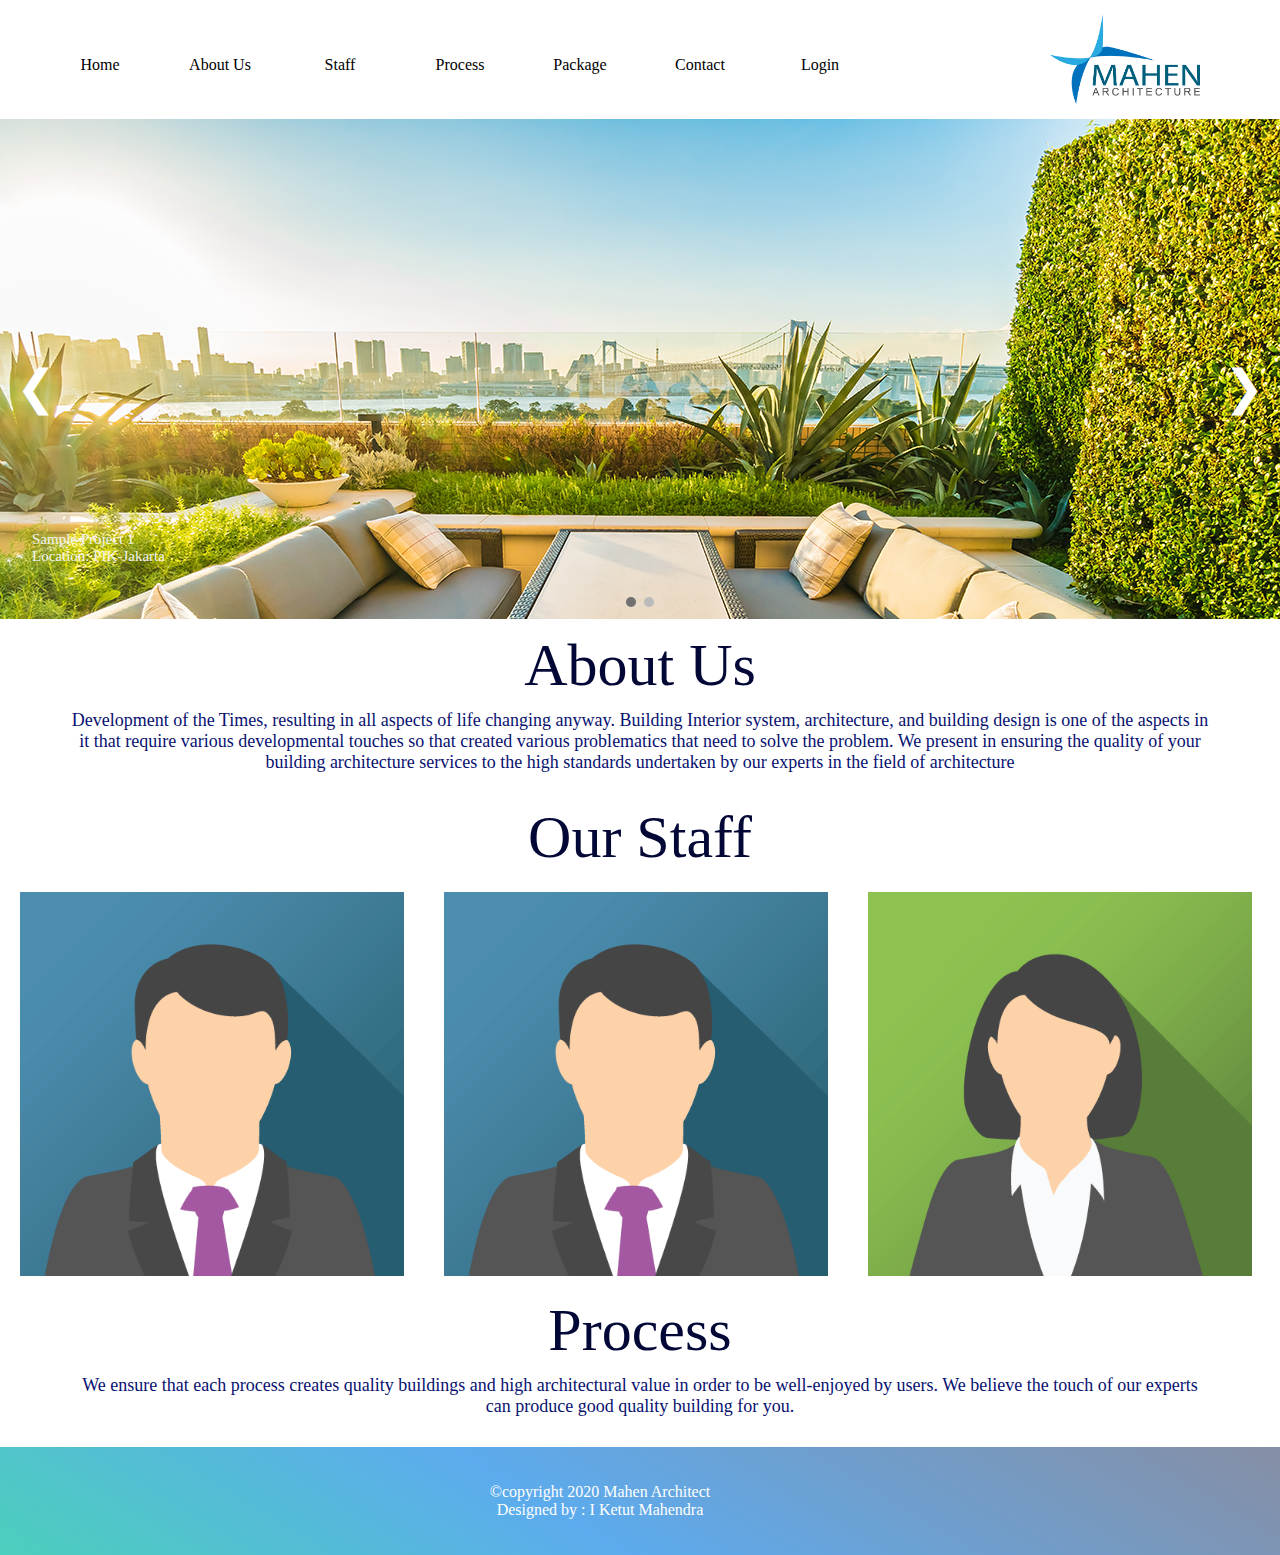
==== index.html @ e774f805 "initial first commit" ====
<!DOCTYPE html>
<html lang="en">

<head>
    <meta charset="UTF-8">
    <meta name="architecture">
    <meta name="bali architecture">
    <meta name="modern architecture">
    <meta name="classic architecture">
    <title>Mahen Architecture - Home</title>
    <link rel="icon" type="image/png" href="attribute/mahen.png">
    <link rel="stylesheet" href="css/stylesheet.css" type="text/css">
    <link rel="stylesheet" href="css/stylesheet-home.css" type="text/css">
</head>

<body onload="myFunction()">
    <div id="loader"></div>

    <div id="myDiv" class="animate-bottom">
        <div class="navigation-group">
            <img src="attribute/mahengroup.png" class="logo" />
            <div class="navigate-button">
                <nav class="navigation">
                    <ul>
                        <li><a href="html/home.html">Home</a></li>
                        <li><a href="html/about.html">About Us</a></li>
                        <li><a href="html/staff.html">Staff</a></li>
                        <li><a href="html/process.html">Process</a></li>
                        <li><a href="html/package.html">Package</a></li>
                        <li><a href="html/contact.html">Contact</a></li>
                        <li><a href="html/login.html">Login</a></li>
                    </ul>
                </nav>
            </div>
        </div>

        <div class="nav600">
            <a href="html/home.html" class="navClick">Home</a>
            <div class="dropdown">
                <button class="dropbtn">More Menu</button>
                <div class="drop-content">
                    <a href="html/about.html">About Us</a>
                    <a href="html/staff.html">Staff</a>
                    <a href="html/process.html">Process</a>
                    <a href="html/package.html">Package</a>
                    <a href="html/contact.html">Contact</a>
                    <a href="html/login.html">Login</a>
                </div>
            </div>
            <img src="attribute/mahengroup.png" class="logo600" />
        </div>

        <div class="head">
            <div class="slideshow-container">

                <div class="mySlides fade">
                    <img src="attribute/2452.jpg" class="slide-image">
                    <div class="text">Sample Project 1<br>Location: PIK-Jakarta</div>
                </div>

                <div class="mySlides fade">
                    <img src="attribute/architecture.jpg" class="slide-image">
                    <div class="text">Sample Project 2<br>Location: Bedugul-Bali</div>
                </div>

                <a class="prev" onclick="plusSlides(-1)">&#10094;</a>
                <a class="next" onclick="plusSlides(1)">&#10095;</a>

                <div class="dot-container">
                    <span class="dot" onclick="currentSlide(1)"></span>
                    <span class="dot" onclick="currentSlide(2)"></span>
                </div>
            </div>
            <script src="javascript/second-script.js"></script>
            <script src="javascript/main-script.js"></script>
        </div>

        <div class="main-data">
            <h1 class="brief">About Us</h1>
            <p class="brief-paragraph">
                Development of the Times, resulting in all aspects of life changing anyway. Building Interior system, architecture, and building design is one of the aspects in it that require various developmental touches so that created various problematics that need
                to solve the problem. We present in ensuring the quality of your building architecture services to the high standards undertaken by our experts in the field of architecture
            </p>

            <h1 class="brief">Our Staff</h1>
            <div class="row">
                <div class="column">
                    <div class="main-avatar">
                        <img src="attribute/img_avatar.png" alt="avatar" class="image">
                        <div class="overlay">
                            <div class="text-avatar"><b>I Ketut Mahendra</b><br>CEO and Head of Architect<br>+62 83119336070</div>
                        </div>
                    </div>
                </div>
            </div>

            <div class="row">
                <div class="column">
                    <div class="main-avatar">
                        <img src="attribute/img_avatar.png" alt="avatar" class="image">
                        <div class="overlay">
                            <div class="text-avatar"><b>Agusta Ferdanto</b><br>Head of Constrution Enginner</div>
                        </div>
                    </div>
                </div>
            </div>

            <div class="row">
                <div class="column">
                    <div class="main-avatar">
                        <img src="attribute/img_avatar_girl.png" alt="avatar" class="image">
                        <div class="overlay">
                            <div class="text-avatar"><b>Kirana Cantika Dara</b><br>Head of Interior Designer</div>
                        </div>
                    </div>
                </div>
            </div>
        </div>

        <h1 class="brief">Process</h1>
        <p class="brief-paragraph">
            We ensure that each process creates quality buildings and high architectural value in order to be well-enjoyed by users. We believe the touch of our experts can produce good quality building for you.
        </p>

        <footer>
            <div class="foot">
                <p class="text-foot">&copy;copyright 2020 Mahen Architect<br>Designed by : I Ketut Mahendra</p>
            </div>
        </footer>
    </div>

</body>
<script src="javascript/loader.js"></script>

</html>
---- css/stylesheet.css ----
@charset "utf-8";

/* css document*/


/*general part*/

body {
    margin: 0px;
    padding: 0px;
}

.head {
    margin: 0px;
    padding: 0px;
    font-family: segoe UI;
}

.logo {
    float: right;
    padding: 15px 20px 15px 0px;
    margin: 0px 60px 0px 0px;
    width: 150px;
    height: auto;
}

.navigate-button {
    padding: 10px 0px 0px 0px;
    margin: 0px;
}

.navigation ul {
    list-style-type: none;
}

.navigation li {
    float: left;
}

.navigation li a {
    display: block;
    color: black;
    text-align: center;
    text-decoration: none;
    width: 120px;
    padding: 30px 0px;
    font-weight: 400;
    font-family: segoe ui;
}

.navigation li a:hover {
    border-bottom: 5px;
    border-bottom-style: solid;
    border-bottom-color: #000dc0;
    color: #000dc0;
    transition: ease-in-out;
    transition-duration: 0.2s;
    background-color: hsla(0, 0%, 100%, 0.589);
}

.nav600 {
    overflow: hidden;
    background-color: rgb(255, 255, 255);
    display: none;
    height: 88px;
    font-family: segoe ui;
}

.nav600 a {
    float: left;
    font-size: 16px;
    color: black;
    text-align: center;
    padding: 30px 16px;
    text-decoration: none;
}

.dropdown {
    float: left;
    overflow: hidden;
}

.logo600 {
    float: right;
    height: 60px;
    margin: 10px 30px 10px 0px;
}

.dropdown .dropbtn {
    font-size: 16px;
    border: none;
    outline: none;
    color: black;
    padding: 30px 16px;
    background-color: inherit;
    font-family: inherit;
    margin: 0px;
}

.nav600 a:hover,
.dropdown:hover .dropbtn {
    border-bottom: 5px;
    border-bottom-style: solid;
    border-bottom-color: #000dc0;
    color: white;
    transition: ease-in-out;
    transition-duration: 0.2s;
    background-color: rgb(75, 75, 75);
}

.drop-content {
    display: none;
    position: absolute;
    background-color: #f9f9f9;
    min-width: 160px;
    box-shadow: 0px 8px 16px 0px rgba(0, 0, 0, 0.2);
}

.drop-content a {
    float: none;
    color: black;
    padding: 12px 16px;
    text-decoration: none;
    display: block;
    text-align: left;
}

.drop-content a:hover {
    background-color: rgb(75, 75, 75);
    border-bottom: 5px;
    border-bottom-style: solid;
    border-bottom-color: #000dc0;
    color: white;
}

.dropdown:hover .drop-content {
    display: block;
}

footer {
    background-image: linear-gradient(31deg, rgba(26, 200, 163, 0.7931547619047619) 0%, rgba(5, 126, 228, 0.6502976190476191) 46%, rgba(1, 18, 65, 0.4738270308123249) 100%);
    color: white;
    padding: 20px 40px 20px 40px;
    margin-top: 20px;
    width: 100%;
    float: right;
    text-align: center;
}

.text-foot {
    text-align: center;
    text-shadow: black;
    font-size: 16px;
    font-family: segoe UI;
    padding: 0px 20px 0px 20px;
}

#loader {
    position: absolute;
    left: 50%;
    top: 50%;
    width: 150px;
    height: 150px;
    margin: -75px 0px 0px -75px;
    border: 8px;
    border-style: solid;
    border-color: black;
    border-radius: 50%;
    border-top: 8px solid #0a629c;
    width: 120px;
    height: 120px;
    -webkit-animation: spin 2s linear infinite;
    animation: spin 2s linear infinite;
}

@-webkit-keyframes spin {
    0% {
        -webkit-transform: rotate(0deg);
    }
    100% {
        -webkit-transform: rotate(360deg);
    }
}

@keyframes spin {
    0% {
        transform: rotate(0deg);
    }
    100% {
        transform: rotate(360deg);
    }
}

.animate-bottom {
    position: relative;
    display: none;
    -webkit-animation-name: animatebottom;
    -webkit-animation-duration: 1s;
    animation-name: animatebottom;
    animation-duration: 1s;
}

@-webkit-keyframes animatebottom {
    from {
        bottom: -100px;
        opacity: 0;
    }
    to {
        bottom: 0px;
        opacity: 1;
    }
}

@keyframes animatebottom {
    from {
        bottom: -100px;
        opacity: 0;
    }
    to {
        bottom: 0px;
        opacity: 1;
    }
}

#myDiv {
    display: none;
}

@media screen and (max-width: 800px) {
    .navigation-group {
        display: none;
    }
    .navigation li a {
        display: none;
    }
    .nav600 {
        display: block;
    }
}
---- css/stylesheet-home.css ----
@charset "utf-8";

/*css document*/


/*carousel*/

.slideshow-container {
    width: 100%;
    position: inherit;
}

.slide-image {
    width: 100%;
    margin: 0px;
}

.prev {
    cursor: pointer;
    position: relative;
    display: block;
    top: 50%;
    width: auto;
    padding: 16px;
    margin-top: -250px;
    color: white;
    font-weight: 50;
    font-size: 48px;
    transition: o.6s ease;
    border-radius: 0px 15px 15px 0px;
    user-select: none;
    float: left;
}

.next {
    cursor: pointer;
    position: relative;
    display: block;
    top: 50%;
    width: auto;
    padding: 16px;
    margin-top: -250px;
    color: white;
    font-weight: 0;
    font-size: 48px;
    transition: o.6s ease;
    border-radius: 15px 0px 0px 15px;
    user-select: none;
    float: right;
}

.text {
    color: #f2f2f2;
    font-size: 15px;
    padding: 8px 12px;
    margin: -100px 20px 20px 20px;
    text-align: left;
}

.dot-container {
    text-align: center;
}

.dot {
    cursor: pointer;
    height: 10px;
    width: 10px;
    margin: 0px 2px;
    background-color: #bbb;
    border-radius: 50%;
    display: inline-block;
    transition: background-color 0.6s ease;
}

.active,
.dot:hover {
    background-color: #717171;
}

.fade {
    -webkit-animation-name: fade;
    -webkit-animation-duration: 1.5s;
    animation-name: fade;
    animation-duration: 1.5s;
}

@-webkit-keyframes fade {
    from {
        opacity: .4;
    }
    to {
        opacity: 1;
    }
}

@keyframes fade {
    from {
        opacity: .4;
    }
    to {
        opacity: 1;
    }
}

@media only screen and (max-width:300px) {
    .prev,
    .next,
    .text {
        font-size: 11px;
    }
}


/*brief text*/

.brief {
    font-family: segoe UI;
    font-size: 60px;
    text-align: center;
    color: #030736;
    font-weight: 200;
    margin: 20px 40px 0px 40px;
}

.brief-paragraph {
    font-family: segoe UI;
    font-size: 18px;
    text-align: center;
    color: #081170;
    font-weight: 100;
    margin: 0px 60px;
    padding: 10px;
}


/*avatar picture*/

.main-avatar {
    position: relative;
    width: 30%;
    margin: 20px;
    float: left;
}

.image {
    display: block;
    width: 100%;
    height: auto;
}

.overlay {
    position: absolute;
    bottom: 100%;
    left: 0;
    right: 0;
    background-image: linear-gradient(31deg, rgba(26, 200, 163, 0.7931547619047619) 0%, rgba(5, 126, 228, 0.6502976190476191) 46%, rgba(1, 18, 65, 0.4738270308123249) 100%);
    ;
    overflow: hidden;
    width: 100%;
    height: 0;
    transition: 0.5s ease;
}

.main-avatar:hover .overlay {
    bottom: 0;
    height: 100%;
}

.text-avatar {
    color: white;
    font-weight: 200;
    font-size: 20px;
    font-family: Segoe UI;
    position: absolute;
    top: 50%;
    left: 50%;
    margin: 0px;
    padding: 5px;
    width: 100%;
    -webkit-transform: translate(-50%, -50%);
    -ms-transform: translate(-50%, -50%);
    transform: translate(-50%, -50%);
    text-align: center;
}

@media screen and (max-width: 650px) {
    .text {
        display: none;
    }
    .prev {
        display: none;
    }
    .next {
        display: none;
    }
    .main-avatar {
        position: relative;
        width: 90%;
        margin: 20px;
        float: left;
    }
}
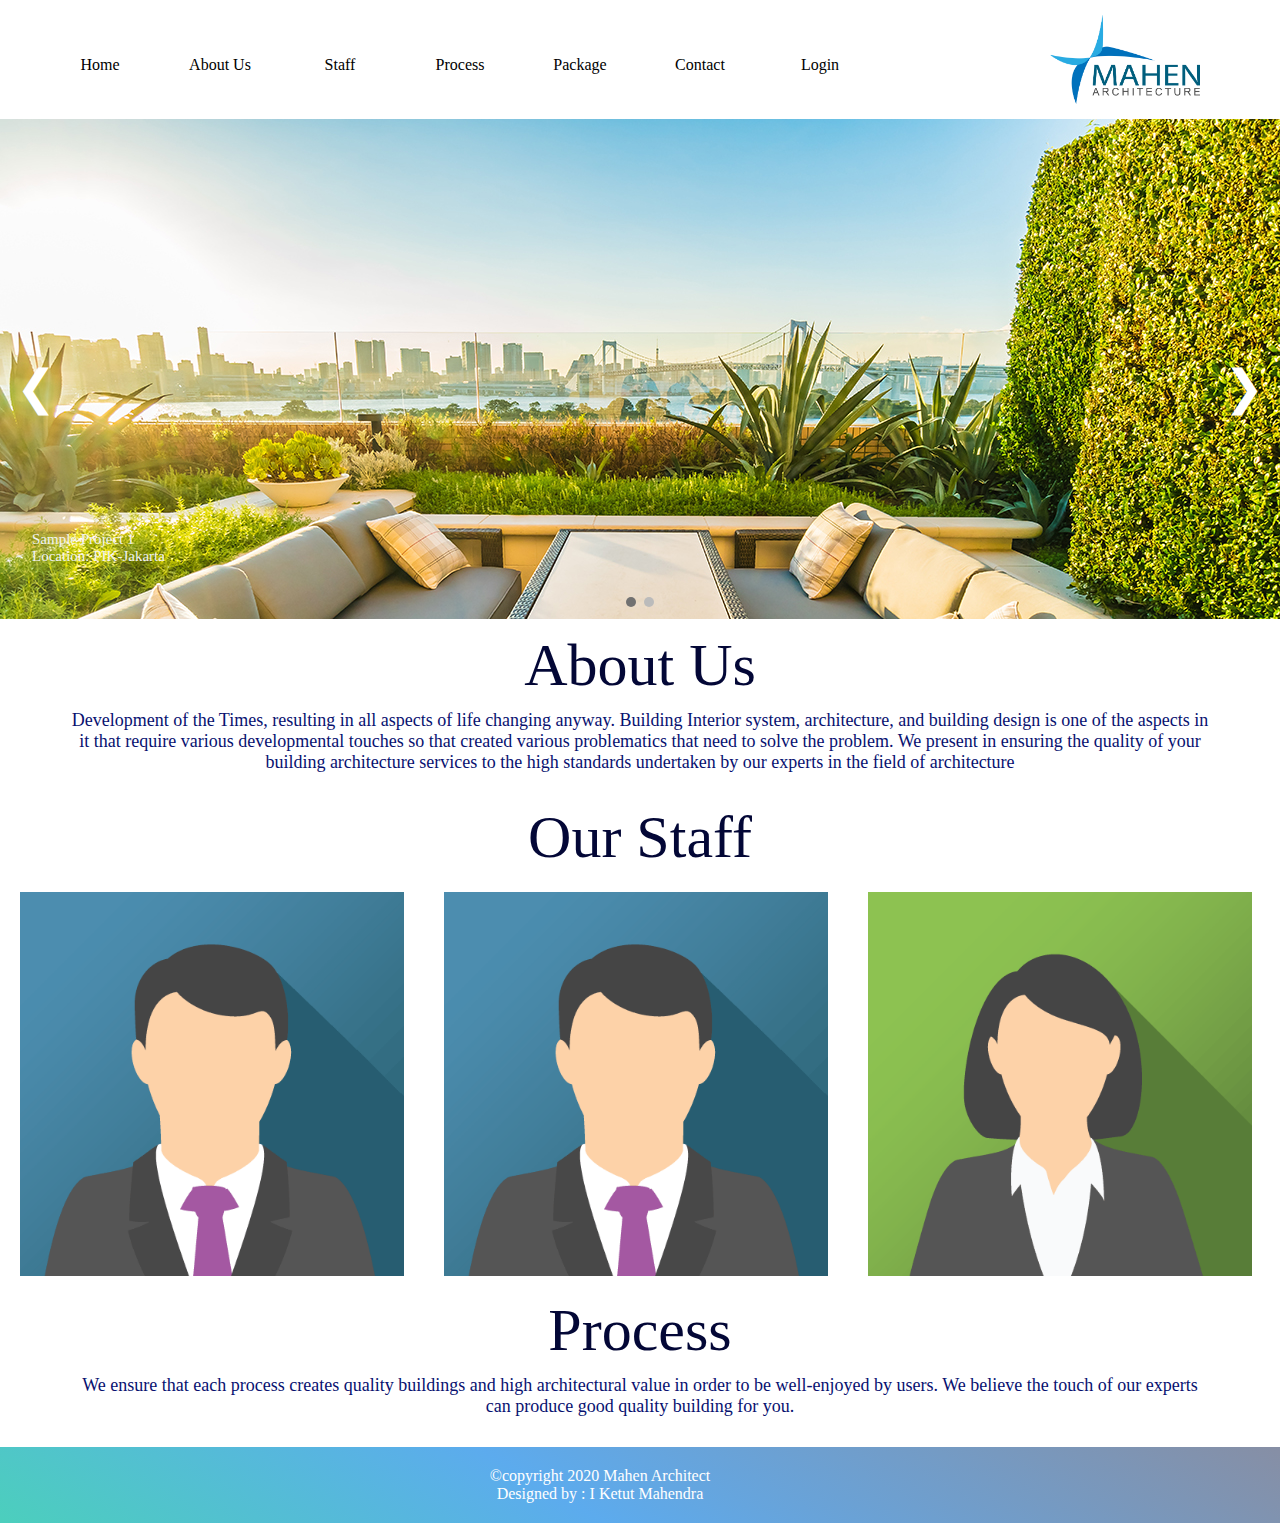
==== commit ba7ea654: "commit3" ====
--- a/index.html
+++ b/index.html
@@ -3,14 +3,13 @@
 
 <head>
     <meta charset="UTF-8">
-    <meta name="architecture">
-    <meta name="bali architecture">
-    <meta name="modern architecture">
-    <meta name="classic architecture">
+    <meta name="mahen architecture" content="architecture, bali, bali architecture, architectural Project">
+    <meta name="viewport" content="width=device-width, initial-scale=1.0">
     <title>Mahen Architecture - Home</title>
     <link rel="icon" type="image/png" href="attribute/mahen.png">
     <link rel="stylesheet" href="css/stylesheet.css" type="text/css">
     <link rel="stylesheet" href="css/stylesheet-home.css" type="text/css">
+    <script src="javascript/loader.js"></script>
 </head>
 
 <body onload="myFunction()">
@@ -18,7 +17,7 @@
 
     <div id="myDiv" class="animate-bottom">
         <div class="navigation-group">
-            <img src="attribute/mahengroup.png" class="logo" />
+            <img src="attribute/mahengroup.png" class="logo" alt="mahen architecture logo" />
             <div class="navigate-button">
                 <nav class="navigation">
                     <ul>
@@ -47,19 +46,19 @@
                     <a href="html/login.html">Login</a>
                 </div>
             </div>
-            <img src="attribute/mahengroup.png" class="logo600" />
+            <img src="attribute/mahengroup.png" class="logo600" alt="mahen architecture logo" />
         </div>
 
         <div class="head">
             <div class="slideshow-container">
 
                 <div class="mySlides fade">
-                    <img src="attribute/2452.jpg" class="slide-image">
+                    <img src="attribute/2452.jpg" class="slide-image" alt="sample project 1">
                     <div class="text">Sample Project 1<br>Location: PIK-Jakarta</div>
                 </div>
 
                 <div class="mySlides fade">
-                    <img src="attribute/architecture.jpg" class="slide-image">
+                    <img src="attribute/architecture.jpg" class="slide-image" alt="sample project 2">
                     <div class="text">Sample Project 2<br>Location: Bedugul-Bali</div>
                 </div>
 
@@ -86,7 +85,7 @@
             <div class="row">
                 <div class="column">
                     <div class="main-avatar">
-                        <img src="attribute/img_avatar.png" alt="avatar" class="image">
+                        <img src="attribute/img_avatar.png" alt="CEO and Head of Architect" class="image">
                         <div class="overlay">
                             <div class="text-avatar"><b>I Ketut Mahendra</b><br>CEO and Head of Architect<br>+62 83119336070</div>
                         </div>
@@ -97,7 +96,7 @@
             <div class="row">
                 <div class="column">
                     <div class="main-avatar">
-                        <img src="attribute/img_avatar.png" alt="avatar" class="image">
+                        <img src="attribute/img_avatar.png" alt="Head of Constrution Enginner" class="image">
                         <div class="overlay">
                             <div class="text-avatar"><b>Agusta Ferdanto</b><br>Head of Constrution Enginner</div>
                         </div>
@@ -108,7 +107,7 @@
             <div class="row">
                 <div class="column">
                     <div class="main-avatar">
-                        <img src="attribute/img_avatar_girl.png" alt="avatar" class="image">
+                        <img src="attribute/img_avatar_girl.png" alt="Head of Interior Designer" class="image">
                         <div class="overlay">
                             <div class="text-avatar"><b>Kirana Cantika Dara</b><br>Head of Interior Designer</div>
                         </div>
@@ -130,6 +129,5 @@
     </div>
 
 </body>
-<script src="javascript/loader.js"></script>
 
 </html>--- a/css/stylesheet.css
+++ b/css/stylesheet.css
@@ -142,17 +142,17 @@
     color: white;
     padding: 20px 40px 20px 40px;
     margin-top: 20px;
+    float: right;
     width: 100%;
-    float: right;
     text-align: center;
 }
 
 .text-foot {
     text-align: center;
-    text-shadow: black;
     font-size: 16px;
     font-family: segoe UI;
     padding: 0px 20px 0px 20px;
+    margin: 0px 40px 0px 40px;
 }
 
 #loader {
@@ -226,6 +226,12 @@
     display: none;
 }
 
+@media screen and (max-width: 1024px) {
+    .navigation li a {
+        width: 100px;
+    }
+}
+
 @media screen and (max-width: 800px) {
     .navigation-group {
         display: none;
--- a/css/stylesheet-home.css
+++ b/css/stylesheet-home.css
@@ -24,7 +24,7 @@
     padding: 16px;
     margin-top: -250px;
     color: white;
-    font-weight: 50;
+    font-weight: 100;
     font-size: 48px;
     transition: o.6s ease;
     border-radius: 0px 15px 15px 0px;
@@ -41,7 +41,7 @@
     padding: 16px;
     margin-top: -250px;
     color: white;
-    font-weight: 0;
+    font-weight: 100;
     font-size: 48px;
     transition: o.6s ease;
     border-radius: 15px 0px 0px 15px;
@@ -183,6 +183,25 @@
     text-align: center;
 }
 
+@media screen and (max-width: 1024px) {
+    .navigation li a {
+        width: 100px;
+    }
+    .main-avatar {
+        width: 28%;
+    }
+}
+
+@media screen and (max-width: 768px) {
+    .prev,
+    .next {
+        display: none;
+    }
+    .main-avatar {
+        width: 25%;
+    }
+}
+
 @media screen and (max-width: 650px) {
     .text {
         display: none;
